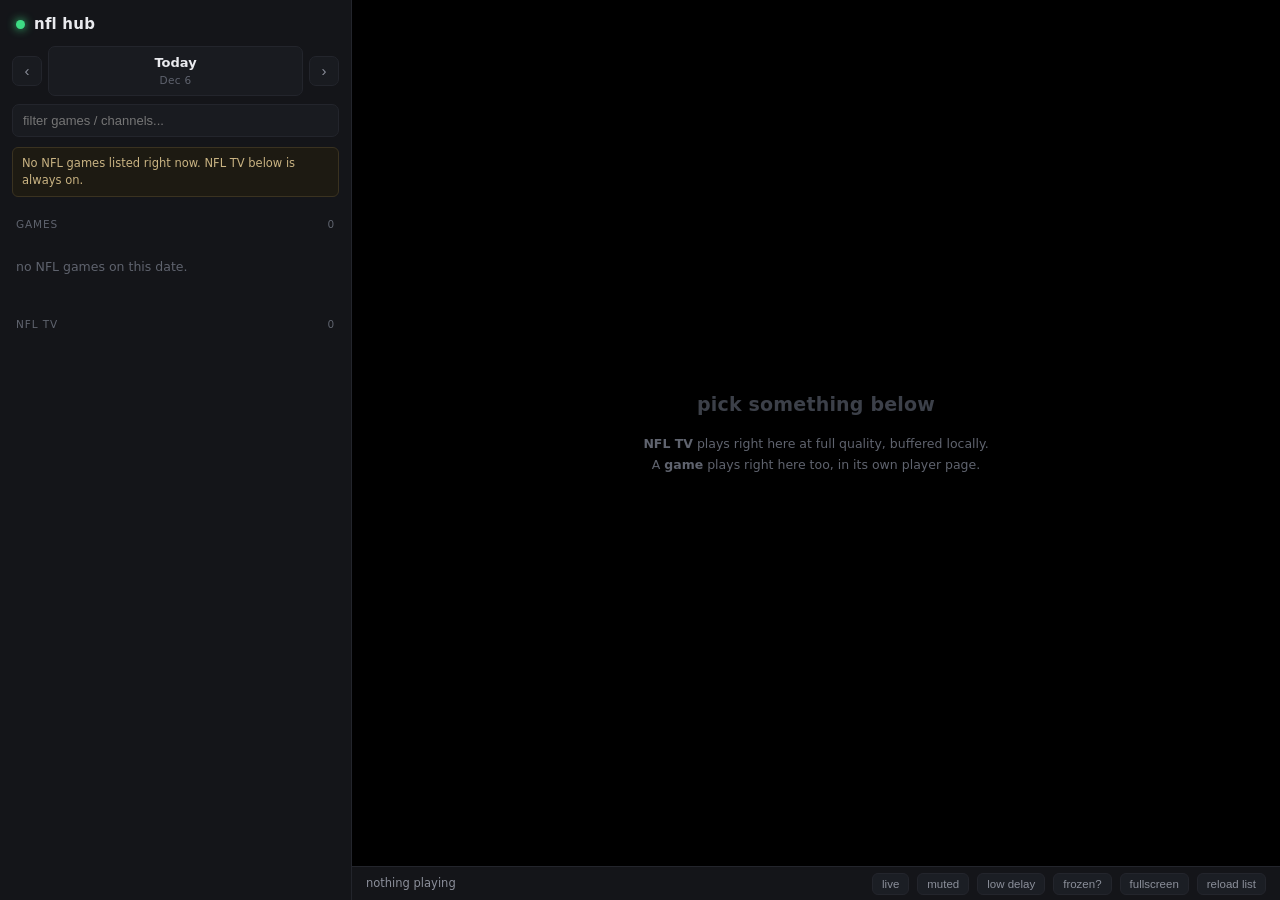
==== nfl/hub/index.html @ cb8cb584 "NFLDS 1.0: the NBA hub, ported to the NFL Engine unchanged: ESPN schedule, wrapper-chain harvest, bu" ====
<!DOCTYPE html>
<html lang="en">
<head>
<meta charset="utf-8">
<meta name="viewport" content="width=device-width,initial-scale=1,viewport-fit=cover">
<meta name="theme-color" content="#0b0c0f">
<title>nfl hub</title>
<link rel="icon" href="data:,">
<script src="/hls.min.js"></script>
<script src="/shaka.js" defer></script>
<style>
  :root{
    --bg:#0b0c0f; --panel:#141519; --panel2:#191b20; --line:#23252c;
    --txt:#e9eaee; --dim:#8b8f9a; --dim2:#5f636e;
    --accent:#3ddc84; --accent-dim:#1f7a4c; --live:#ff4d4d;
  }
  *{box-sizing:border-box}
  html,body{height:100%;margin:0}
  body{
    background:var(--bg);color:var(--txt);
    font:14px/1.45 -apple-system,"Segoe UI",Roboto,system-ui,sans-serif;
    display:flex;overflow:hidden;
  }
  #side{
    width:352px;min-width:352px;height:100%;background:var(--panel);
    border-right:1px solid var(--line);display:flex;flex-direction:column;
  }
  #brand{
    padding:14px 16px 10px;display:flex;align-items:center;gap:9px;
    font-weight:700;letter-spacing:.2px;font-size:15px;user-select:none;
    -webkit-user-select:none;-webkit-touch-callout:none;
  }
  #brand .dot{width:9px;height:9px;border-radius:50%;background:var(--accent);box-shadow:0 0 10px var(--accent)}
  #brand small{margin-left:auto;color:var(--dim2);font-weight:500;font-size:11px}
  #datebar{display:flex;align-items:center;gap:6px;padding:0 12px 8px}
  #datebar button{
    background:var(--panel2);border:1px solid var(--line);color:var(--dim);
    width:30px;height:30px;border-radius:7px;cursor:pointer;font-size:15px;line-height:1;
  }
  #datebar button:hover{color:var(--txt);border-color:#33363f}
  #dateLabel{
    flex:1;text-align:center;font-weight:600;font-size:13px;color:var(--txt);
    background:var(--panel2);border:1px solid var(--line);border-radius:7px;
    padding:7px 8px;cursor:pointer;user-select:none;
  }
  #dateLabel:hover{border-color:#33363f}
  #dateLabel .sub{display:block;font-weight:500;font-size:10.5px;color:var(--dim2);letter-spacing:.3px}
  #search{
    margin:0 12px 10px;padding:8px 10px;background:var(--panel2);
    border:1px solid var(--line);border-radius:7px;color:var(--txt);
    font-size:13px;outline:none;
  }
  #search:focus{border-color:var(--accent-dim)}
  #note{display:none;margin:0 12px 8px;padding:7px 9px;border-radius:6px;
        background:#1d1a12;border:1px solid #3a3220;color:#c9b382;font-size:11.5px;line-height:1.5}
  #note.show{display:block}
  #list{flex:1;overflow-y:auto;padding-bottom:24px;-webkit-overflow-scrolling:touch}
  #list::-webkit-scrollbar{width:8px}
  #list::-webkit-scrollbar-thumb{background:#2a2d35;border-radius:4px}
  .sect{
    display:flex;align-items:center;gap:6px;padding:12px 16px 6px;
    font-size:10.5px;letter-spacing:.9px;text-transform:uppercase;color:var(--dim2);
  }
  .sect .n{margin-left:auto;color:var(--dim2);font-size:10.5px}
  .row{
    display:flex;align-items:center;gap:10px;padding:9px 14px;cursor:pointer;
    border-left:2px solid transparent;
  }
  .row:hover{background:var(--panel2)}
  .row.on{background:#12181c;border-left-color:var(--accent)}
  .row .txt{min-width:0;flex:1}
  .row .nm{font-size:13px;white-space:nowrap;overflow:hidden;text-overflow:ellipsis}
  .row .mt{font-size:10.5px;color:var(--dim2);white-space:nowrap;overflow:hidden;text-overflow:ellipsis;margin-top:1px}
  .badge{
    font-size:10px;font-weight:700;letter-spacing:.4px;padding:2px 6px;
    border-radius:4px;background:#22252c;color:var(--dim);flex:none;
  }
  .badge.hd{background:#16281f;color:var(--accent)}
  .badge.live{background:#2a1414;color:#ff4d4d}
  .empty{padding:18px 16px;color:var(--dim2);font-size:12.5px;line-height:1.6}
  #main{flex:1;display:flex;flex-direction:column;min-width:0;background:#000}
  #stage{flex:1;position:relative;background:#000;display:flex;align-items:center;justify-content:center;min-height:0}
  video{width:100%;height:100%;object-fit:contain;object-position:center;background:#000;display:none}
  /* Fullscreen must letterbox, never distort: a 16:9 feed on a 16:10 monitor has
     to get black bars. The UA stylesheet for fullscreen video does not set
     object-fit, and Chrome's *native* video fullscreen path ignores it entirely,
     which is why the standard Fullscreen API is preferred on desktop. */
  video:fullscreen,video:-webkit-full-screen{
    object-fit:contain !important;object-position:center !important;background:#000;
  }
  #stage:fullscreen,#stage:-webkit-full-screen{
    background:#000;
    /* the mobile layout gives the stage an aspect-ratio and a 46vh cap; in
       fullscreen the element must be the screen, and the video letterboxes
       inside it -- otherwise the picture lands off-centre */
    width:100vw !important;height:100vh !important;
    max-height:none !important;aspect-ratio:auto !important;
    display:flex;align-items:center;justify-content:center;
  }
  :fullscreen::backdrop,:-webkit-full-screen::backdrop{background:#000}
  /* inside a fullscreened stage the picture is the only thing on screen */
  #stage:fullscreen video,#stage:-webkit-full-screen video{
    object-fit:contain !important;object-position:center !important;background:#000;
  }
  #stage:fullscreen #reloadStream,#stage:-webkit-full-screen #reloadStream{display:none !important}
  #fsexit{display:none}
  /* In fullscreen the picture is the only thing on screen. On a phone there is no
     pointer that "moves away", so a button drawn in the corner stays there forever --
     and the platform's own control bar keeps its progress row on screen too. Both
     fade out after a couple of quiet seconds and come back on a tap. */
  #fsexit,#bar,#stage #unmute{transition:opacity .25s ease}
  body.fsfade #fsexit,body.fsfade #bar,body.fsfade #stage #unmute{
    opacity:0 !important;pointer-events:none !important;
  }
  body.fsfade{cursor:none}
  #stage:fullscreen #fsexit,#stage:-webkit-full-screen #fsexit{
    display:block;position:absolute;top:12px;right:14px;z-index:40;
    background:rgba(18,20,24,.72);border:1px solid #2c3038;color:#c9cdd6;border-radius:8px;
    padding:8px 12px;font:12px -apple-system,"Segoe UI",sans-serif;cursor:pointer;
  }
  #stage:fullscreen #fsexit:hover{color:#fff;border-color:var(--accent)}
  /* keep the sound chip: audio starts muted by policy, so it must stay reachable */
  #stage:fullscreen #unmute,#stage:-webkit-full-screen #unmute{top:12px;left:14px;transform:none;bottom:auto}
  body.iframeMode #pf{display:block !important}
  body.iframeMode video{display:none}
  body.iframeMode #idle{display:none}
  body.playing video{display:block}
  #idle{
    position:absolute;inset:0;display:flex;flex-direction:column;align-items:center;
    justify-content:center;gap:14px;text-align:center;color:var(--dim2);padding:24px;
  }
  #idle h1{margin:0;font-size:19px;color:#3c4049;font-weight:600;letter-spacing:.2px}
  #idle p{margin:0;font-size:12.5px;max-width:420px;line-height:1.7}
  #spinner{
    position:absolute;inset:0;display:none;align-items:center;justify-content:center;
    flex-direction:column;gap:12px;background:rgba(0,0,0,.72);z-index:5;font-size:12.5px;color:var(--dim)
  }
  #spinner.show{display:flex}
  .ring{
    width:34px;height:34px;border-radius:50%;border:3px solid #23262d;
    border-top-color:var(--accent);animation:spin .8s linear infinite;
  }
  @keyframes spin{to{transform:rotate(360deg)}}
  #bar{
    height:34px;display:flex;align-items:center;gap:12px;padding:0 14px;
    background:var(--panel);border-top:1px solid var(--line);font-size:11.5px;color:var(--dim2);
    flex:none;
  }
  #bar .title{color:var(--dim);white-space:nowrap;overflow:hidden;text-overflow:ellipsis;max-width:44%}
  #bar .pill{background:#1b1e24;border-radius:5px;padding:2px 7px;color:var(--dim);white-space:nowrap}
  #bar .pill.good{color:var(--accent)}
  #bar .right{margin-left:auto;display:flex;gap:8px;align-items:center}
  #bar button{
    background:#1b1e24;border:1px solid var(--line);color:var(--dim);
    border-radius:6px;padding:4px 9px;font-size:11.5px;cursor:pointer;
  }
  #bar button:hover{color:var(--txt)}
  #toast{
    position:fixed;bottom:52px;left:50%;transform:translateX(-50%) translateY(12px);
    background:#1c2a22;border:1px solid #2c4a39;color:#bfe9d2;padding:9px 15px;
    border-radius:8px;font-size:12.5px;opacity:0;pointer-events:none;transition:.22s;z-index:20;
    max-width:86vw;text-align:center;
  }
  #toast.show{opacity:1;transform:translateX(-50%) translateY(0)}
  #unmute{display:none;position:absolute;bottom:14px;left:50%;transform:translateX(-50%);
     background:#16281f;border:1px solid #2c4a39;color:#3ddc84;padding:10px 18px;border-radius:9px;
     font:14px -apple-system,Segoe UI,sans-serif;cursor:pointer;z-index:30}
  #diag{
    position:fixed;inset:0;z-index:60;background:rgba(4,6,8,.94);display:none;
    padding:18px;overflow:auto;font:12px/1.55 ui-monospace,Menlo,Consolas,monospace;color:#c9cdd6;
  }
  #diag.show{display:block}
  #diag h2{font:600 14px -apple-system,Segoe UI,sans-serif;color:var(--accent);margin:0 0 12px}
  #diag table{border-collapse:collapse;width:100%;max-width:820px}
  #diag td{padding:4px 8px;border-bottom:1px solid #1b1f26;vertical-align:top;word-break:break-all}
  #diag td:first-child{color:#7d8794;width:34%;white-space:nowrap}
  #diag .close{position:sticky;top:0;margin:0 0 12px;background:#16281f;border:1px solid #2c4a39;
    color:var(--accent);border-radius:8px;padding:8px 14px;font-size:12px;cursor:pointer}

  /* ---------------- phone / narrow window ---------------- */
  @media (max-width: 900px){
    body{flex-direction:column}
    #main{order:1;flex:0 0 auto;width:100%}
    #stage{flex:none;width:100%;aspect-ratio:16/9;height:auto;max-height:46vh}
    #stage #idle p{display:none}
    #idle h1{font-size:14px}
    #idle{padding:10px}
    #side{
      order:2;width:100%;min-width:0;flex:1 1 auto;height:auto;min-height:0;
      border-right:0;border-top:1px solid var(--line);
    }
    #brand{padding:10px 14px 6px;font-size:14px}
    #datebar{padding:0 10px 6px}
    #datebar button{width:38px;height:38px;font-size:17px}
    #dateLabel{padding:9px 6px}
    #search{margin:0 10px 8px;padding:11px 12px;font-size:15px}
    #list{padding-bottom:32px}
    .row{padding:13px 14px}
    .row .nm{font-size:14.5px}
    .row .mt{font-size:11.5px}
    .badge{font-size:10.5px;padding:3px 7px}
    .sect{padding:12px 14px 4px}
    #bar{height:auto;min-height:44px;flex-wrap:wrap;padding:6px 10px;row-gap:5px;font-size:11px;overflow:visible}
    #bar .title{max-width:100%;flex:1 1 100%;font-size:12px}
    #bar button{padding:7px 10px;font-size:11.5px}
    #bar .right{margin-left:0;gap:6px;flex-wrap:wrap}
    #unmute{top:10px;bottom:auto;transform:translateX(-50%);left:50%;padding:8px 14px;font-size:13px}
    #toast{bottom:auto;top:calc(46vh + 8px);font-size:12.5px}
  }

  /* ---------------- Galaxy Z Fold inner screen ----------------
     Inner display 2184x1968 at ~2.34 dppx: 842 x 934 css px upright, 934 x 842
     turned. Upright it gets the phone layout, but with room for a full-width
     picture. Turned, it is wider than 900 and gets the two-pane layout -- whose
     one-line control bar did not fit in the 582 px beside the list: the page grew
     to 1204 px, the WebView zoomed out and live / fullscreen fell off the edge.
     The bar now wraps at every width, and touch screens get finger-sized rows. */
  #bar{flex-wrap:wrap;height:auto;min-height:34px;row-gap:4px;padding-top:4px;padding-bottom:4px}
  #bar .right{flex-wrap:wrap}
  @media (min-width: 701px) and (max-width: 900px){
    #stage{max-height:min(56vh, calc(100vw * 9 / 16))}
    #toast{top:calc(min(56vh, 100vw * 9 / 16) + 8px)}
  }
  @media (pointer: coarse) and (min-width: 901px){
    #side{width:320px;min-width:320px}
    #bar{min-height:44px;padding:6px 10px;row-gap:6px}
    #bar .title{max-width:100%;flex:1 1 100%;font-size:12.5px}
    #bar .right{margin-left:0;gap:6px}
    #bar button{padding:8px 12px;font-size:12.5px}
    #datebar button{width:38px;height:38px;font-size:17px}
    #search{padding:10px 12px;font-size:14px}
    .row{padding:12px 14px}
    .row .nm{font-size:14px}
  }
#list{-webkit-overflow-scrolling:touch;touch-action:pan-y;overscroll-behavior:contain}
body{transition:none!important}
</style>
</head>
<body>

<div id="side">
  <div id="brand"><span class="dot"></span>nfl hub<small id="count"></small></div>

  <div id="datebar">
    <button id="prev" title="previous day">&#8249;</button>
    <div id="dateLabel">Today<span class="sub">-</span></div>
    <button id="next" title="next day">&#8250;</button>
  </div>

  <input id="search" placeholder="filter games / channels..." autocomplete="off">
  <div id="note"></div>
  <div id="list"></div>
</div>

<div id="main">
  <div id="stage">
    <video id="v" playsinline webkit-playsinline controls></video>
    <div id="idle">
      <h1>pick something below</h1>
      <p><b>NFL TV</b> plays right here at full quality, buffered locally.<br>
         A <b>game</b> plays right here too, in its own player page.</p>
    </div>
    <iframe id="pf" sandbox="allow-scripts allow-same-origin allow-forms allow-presentation allow-orientation-lock allow-modals allow-downloads" allow="autoplay *; fullscreen *; encrypted-media *; picture-in-picture *" allowfullscreen referrerpolicy="no-referrer-when-downgrade" style="display:none;position:absolute;inset:0;width:100%;height:100%;border:0;background:#000"></iframe>
    <button id="reloadStream" style="display:none;position:absolute;top:10px;right:12px;z-index:6;background:rgba(20,22,26,.86);border:1px solid #2c3038;color:#c9cdd6;border-radius:7px;padding:6px 11px;font:12px -apple-system,Segoe UI,sans-serif;cursor:pointer;opacity:.5">&#8635; reload stream</button>
    <div id="spinner"><div class="ring"></div><span id="spintext">working...</span></div>
    <div id="unmute">tap for sound</div>
    <button id="fsexit" title="leave fullscreen (Esc)">&#10005; exit full</button>
  </div>
  <div id="bar">
    <span class="title" id="nowTitle">nothing playing</span>
    <span class="pill" id="pillQ" style="display:none">-</span>
    <span class="pill" id="pillBuf" style="display:none">-</span>
    <span class="pill" id="pillLat" style="display:none" title="seconds behind the live edge">-</span>
    <span class="pill" id="pillSrc" style="display:none" title="where this picture comes from">-</span>
    <div class="right">
      <button id="live" title="jump back to the live edge">live</button>
      <button id="snd" title="sound on / off">muted</button>
      <button id="low" title="smaller buffer, closer to live">low delay</button>
      <button id="freezeBtn" title="the picture just froze">frozen?</button>
      <button id="fs">fullscreen</button>
      <button id="reload">reload list</button>
    </div>
  </div>
</div>

<div id="toast"></div>
<div id="diag"><button class="close" id="diagClose">close</button><div id="diagBody"></div></div>

<script>
const $ = s => document.querySelector(s);
const v = $('#v');
const stage = document.getElementById('stage');
const IS_MOBILE = /Android|iPhone|iPad|iPod|Mobile/i.test(navigator.userAgent);
const IN_APP = /NFLHubApp/.test(navigator.userAgent);
// Game feeds are Widevine. EME needs a secure origin AND a webview build that
// exposes MediaKeys at all; Android WebView frequently ships without it, which
// is the black-rectangle case. Know the answer before we navigate.
const CAN_DRM = (typeof navigator.requestMediaKeySystemAccess === 'function') && window.isSecureContext;
let _drmAnswer = null;
// Ask the CDM directly instead of trusting "is EME a function". A browser with
// EME but no Widevine key system cannot show these feeds, and saying so up front
// is better than a black rectangle with no explanation.
async function drmState(timeout){
  if (_drmAnswer !== null) return _drmAnswer;
  if (!navigator.requestMediaKeySystemAccess) { _drmAnswer = false; return false; }
  const probe = (async () => {
    try {
      await navigator.requestMediaKeySystemAccess('com.widevine.alpha', [{
        initDataTypes: ['cenc'],
        videoCapabilities: [{ contentType: 'video/mp4; codecs="avc1.42E01E"' }]
      }]);
      return true;
    } catch(e){ return false; }
  })();
  try {
    const r = await Promise.race([probe, new Promise(res => setTimeout(() => res(null), timeout || 2500))]);
    if (r !== null) _drmAnswer = r;
    return r;
  } catch(e){ _drmAnswer = false; return false; }
}
const APP = { diag: null };
// The standalone phone app opens a game's own player page inside the app (its
// WebView grants Widevine). It cannot frame the player in this page: the player
// hosts answer "not available here" to any site that is not theirs.
const STANDALONE = IN_APP && !!(window.Hub && Hub.standalone && Hub.standalone());
let channels = [], games = [], dates = [], curDate = '', hls = null, relayBase = '', relayPort = 0;
let season = null;   // {start, end}: the schedule is known this far, so an empty day is real
let lowMode = false, lastChannel = null, srcDown = [], lastChecked = '';
const DATE_KEY = 'nflhub.date';

const dayNames = ['Sun','Mon','Tue','Wed','Thu','Fri','Sat'];
const monNames = ['Jan','Feb','Mar','Apr','May','Jun','Jul','Aug','Sep','Oct','Nov','Dec'];
const pad = n => String(n).padStart(2,'0');
const toISO = d => d.getFullYear() + '-' + pad(d.getMonth()+1) + '-' + pad(d.getDate());
const todayISO = () => toISO(new Date());

function labelFor(dateISO){
  const t = todayISO();
  const d = new Date(dateISO + 'T12:00:00');
  const head = dateISO === t ? 'Today' : dateISO === tmrISO() ? 'Tomorrow' : dayNames[d.getDay()];
  const yr = d.getFullYear() !== new Date().getFullYear() ? ' ' + d.getFullYear() : '';
  return { head, sub: monNames[d.getMonth()] + ' ' + d.getDate() + yr };
}
function tmrISO(){ const d = new Date(); d.setDate(d.getDate()+1); return toISO(d); }

function toast(msg, ms){
  const t = $('#toast'); t.textContent = msg; t.classList.add('show');
  clearTimeout(t._h); t._h = setTimeout(() => t.classList.remove('show'), ms || 2600);
}
function setSpin(on, text){
  $('#spintext').textContent = text || 'working...';
  $('#spinner').classList.toggle('show', !!on);
}
function renderDateLabel(){
  const L = labelFor(curDate);
  $('#dateLabel').innerHTML = L.head + '<span class="sub">' + L.sub + '</span>';
}

function row(el, opt){
  el.className = 'row';
  const txt = document.createElement('div'); txt.className = 'txt';
  const nm = document.createElement('div'); nm.className = 'nm'; nm.textContent = opt.name;
  const mt = document.createElement('div'); mt.className = 'mt'; mt.textContent = opt.meta || '';
  txt.appendChild(nm); txt.appendChild(mt); el.appendChild(txt);
  if (opt.badge){
    const b = document.createElement('span');
    b.className = 'badge ' + (opt.badgeClass || '');
    b.textContent = opt.badge;
    el.appendChild(b);
  }
  el.addEventListener('click', () => {
    document.querySelectorAll('.row.on').forEach(r => r.classList.remove('on'));
    el.classList.add('on');
    opt.onClick();
  });
  return el;
}

function render(){
  const q = $('#search').value.trim().toLowerCase();
  const list = $('#list'); list.innerHTML = '';

  const gs = games.filter(g => !q || g.name.toLowerCase().includes(q));
  const sh = document.createElement('div'); sh.className = 'sect';
  sh.innerHTML = 'games <span class="n">' + gs.length + '</span>';
  list.appendChild(sh);

  if (srcDown.length){
    const w = document.createElement('div'); w.className = 'note show';
    w.style.cssText = 'margin:0 12px 8px;padding:6px 9px;border-radius:6px;background:#1d1a12;border:1px solid #3a3220;color:#c9b382;font-size:11px';
    w.textContent = 'source down: ' + srcDown.join(', ') + ' — list may be incomplete';
    list.appendChild(w);
  }

  if (!gs.length){
    const e = document.createElement('div'); e.className = 'empty';
    const nd = dates.filter(d => d > curDate)[0];
    const span = season ? 'the schedule is known through ' + season.end + ', so this night really is empty' : '';
    e.innerHTML = q ? 'nothing matches that filter.'
      : 'no NFL games on this date.' + (span ? '<br><span style="color:#6b7280">' + span + '</span>' : '') +
        '<div id="nxt" style="margin-top:10px;color:#6b7280">looking for the next slate...</div>' +
        (nd ? '<div style="margin-top:8px"><a href="#" id="jump" style="color:#3ddc84">jump to ' + nd + '</a></div>' : '');
    list.appendChild(e);
    const j = e.querySelector('#jump');
    if (j) j.addEventListener('click', ev => { ev.preventDefault(); curDate = nd; loadGames(); });
    // an empty night is usually a holiday (Thanksgiving), so offer the next one
    if (!q) fetch('/api/next?date=' + encodeURIComponent(curDate) + '&_=' + Date.now())
      .then(r => r.json())
      .then(nx => {
        const el = e.querySelector('#nxt');
        if (!el) return;
        if (nx && nx.date){
          el.innerHTML = '<a href="#" id="jump2" style="color:#3ddc84">next games: ' + nx.date + ' (' + nx.games + ')</a>';
          const a = e.querySelector('#jump2');
          if (a) a.addEventListener('click', ev => { ev.preventDefault(); curDate = nx.date; loadGames(); });
        } else { el.textContent = ''; }
      })
      .catch(() => { const el = e.querySelector('#nxt'); if (el) el.textContent = ''; });
  } else if (gs.every(g => g.stream === false) && !q){
    // the fixture list comes from the league schedule (2 weeks out), the stream
    // sites only post a few days ahead -- say so instead of looking broken
    const w = document.createElement('div'); w.className = 'note show';
    w.style.cssText = 'margin:0 12px 8px;padding:6px 9px;border-radius:6px;background:#141a20;border:1px solid #22303c;color:#8fa5b8;font-size:11px';
    w.textContent = 'fixtures only - the stream sources list a couple of days ahead, so check back closer to kickoff';
    list.appendChild(w);
  }
  gs.forEach(g => {
    const live = g.state === 'in';
    const done = g.state === 'post';
    const handoff = IS_MOBILE && !STANDALONE;   // a phone browser tab: games go to the site
    let meta, badge, cls;
    if (done) { meta = (g.time ? g.time + ' - ' : '') + 'final'; badge = 'final'; cls = ''; }
    else if (live) { meta = 'live now' + (handoff ? ' \u00b7 opens in browser' : ''); badge = 'live'; cls = 'live'; }
    else if (g.stream === false) { meta = (g.time ? g.time + ' - ' : '') + 'no stream listed yet'; badge = 'none'; cls = ''; }
    else { meta = (g.time ? g.time + ' - ' : '') + 'stream posts near kickoff'; badge = 'watch'; cls = ''; }
    list.appendChild(row(document.createElement('div'), {
      name: g.name, meta: meta, badge: badge, badgeClass: cls,
      onClick: () => {
        if (done) { toast('That game is over.', 2800); return; }
        if (g.stream === false) { toast('No stream listed for this game yet.', 3000); return; }
        watchGame(g);
      }
    }));
  });

  const cs = channels.filter(c => !q || c.name.toLowerCase().includes(q));
  const sc = document.createElement('div'); sc.className = 'sect';
  sc.innerHTML = 'nfl tv <span class="n">' + cs.length + '</span>';
  list.appendChild(sc);
  cs.forEach(c => list.appendChild(row(document.createElement('div'), {
    name: c.name, meta: 'live channel', badge: '1080p', badgeClass: 'hd',
    onClick: () => playChannel(c)
  })));
}

async function loadGames(){
  renderDateLabel();
  try { localStorage.setItem(DATE_KEY, curDate); } catch(e){}
  try {
    const j = await fetch('/api/games?date=' + encodeURIComponent(curDate) + '&_=' + Date.now()).then(r => r.json());
    games = j.games || [];
    const src = j.sources || {};
    srcDown = Object.keys(src).filter(k => src[k] && src[k].ok === false);
    lastChecked = j.checked_at || '';
    $('#count').textContent = (games.length ? games.length + ' games' : '') + (lastChecked ? ' · ' + lastChecked : '');
  } catch(e){ games = []; }
  render();
}

async function playChannel(c, byMirror, keys, fromGame, useShaka){
  // what is on screen now: a mirror that refuses to start must not take the
  // title (or the failover position) from the stream that is still playing
  const prev = { ch: lastChannel, idx: mirrorIdx, title: $('#nowTitle').textContent };
  gameNow = fromGame ? (pol.game || gameNow) : null;
  lastChannel = c;
  const idx = channels.findIndex(x => x.url === c.url);
  if (!byMirror) { mirrorTried.clear(); mirrorReason = ''; }
  if (idx >= 0) mirrorIdx = idx;
  setSpin(true, lowMode ? 'low-delay mode: smaller buffer...' : 'picking the best feed and buffering locally...');
  $('#nowTitle').textContent = c.name + mirrorTag();
  $('#pillQ').style.display = 'none';
  $('#pillBuf').style.display = 'none';
  try {
    // r=<player page>: a harvested game feed carries the Referer its own
    // server expects; feeds.txt channels keep the list's third column
    const q = '/api/play?u=' + encodeURIComponent(c.url) +
              (c.referer ? '&r=' + encodeURIComponent(c.referer) : '') +
              (lowMode ? '&low=1' : '');
    const j = await fetch(q).then(r => r.json());
    if (!j.ok) throw new Error(j.error || 'relay failed');
    const st = j.stats || {}, variant = st.variant || {};
    relayPort = j.port || 0;
    if (variant.w){
      $('#pillQ').textContent = variant.w + 'x' + variant.h + ' @ ' + (variant.fps || '?') + 'fps';
      $('#pillQ').className = 'pill good';
      $('#pillQ').style.display = '';
    }
    const srcPill = $('#pillSrc');
    if (srcPill){ srcPill.textContent = 'relay - ' + (c.name || 'channel'); srcPill.className = 'pill good'; srcPill.style.display = ''; }
    // shaka reads the relay's playlist on our own origin: no CORS, keeps the
    // DVR ring, and its clearKeys config is the provider's own decrypt recipe.
    // A feed that keeps its sound in a separate rendition plays silent unless
    // the player is given the master that names both, so prefer that one.
    const shakaUrl = (j.audio && j.master) ? j.master : j.url;
    if (useShaka && typeof shaka !== 'undefined') attachShaka(shakaUrl, keys);
    else attach(j.url, keys);
    toast('relay up - buffering the live edge');
    pollStats();
  } catch(e){
    toast('could not start that channel: ' + e.message, 4200);
    setSpin(false);
    if (hls && prev.ch){
      if (byMirror) mirrorTried.add(c.url);
      lastChannel = prev.ch; mirrorIdx = prev.idx; $('#nowTitle').textContent = prev.title;
    }
    // a dead mirror is also a reason to move on, not just to sit there
    if (!byMirror) return mirrorFail('could not start: ' + e.message);
  }
}

// ---------------------------------------------------------- mirror failover
// Channels are mirrors of the same thing (main / Akamai / Amagi / backup). We
// own the player here, so a broken mirror is observable instead of guessed:
//   - no progress: currentTime frozen for 4 s while not paused / seeking
//   - waiting/stalled events piling up (3 in 60 s)
//   - an hls fatal error that the retry pass did not fix
//   - the relay refusing to start at all
// On any of those, hop to the next mirror that has not been tried yet, once per
// 15 s, and only while the channel list has an untried entry. A manual click
// resets the whole thing, so it never fights the user.
let mirrorIdx = -1, mirrorTried = new Set(), mirrorLastSwitch = 0;
let seekGraceUntil = 0, attachAt = 0;
let mirrorReason = '', mirrorStalls = [];
let mirrorLastT = -1, mirrorLastMove = Date.now();

function mirrorTag(){
  const n = mirrorTried.size;
  return n ? '  (mirror ' + (mirrorIdx + 1) + '/' + channels.length + ')' : '';
}

function mirrorFail(reason){
  // a dead game feed does not get laundered into the NFL TV channel list:
  // its failover hops the game's own player links; that's the whole point
  if (gameNow){
    const pool = (pol.cands || []).filter(c => c.ok && c.frame);
    if (!pool.length) { toast('game feed failed (' + reason + ')', 4000); return false; }
    const now2 = Date.now();
    if (now2 - mirrorLastSwitch < 15000) return false;
    mirrorLastSwitch = now2;
    for (const c of pool){
      if (mirrorTried.has(c.frame)) continue;
      mirrorTried.add(c.frame);
      mirrorReason = reason;
      toast('game link failed - trying the next main link', 3200);
      watchGame(gameNow, c.frame);
      return true;
    }
    toast('every game link failed (' + reason + ') - use the site chip if one more try will not help', 5000);
    return false;
  }
  if (!channels.length) return false;
  const now = Date.now();
  if (now - mirrorLastSwitch < 15000) return false;        // no ping-pong
  mirrorLastSwitch = now;
  if (lastChannel) mirrorTried.add(lastChannel.url);
  mirrorReason = reason;
  for (let step = 1; step <= channels.length; step++){
    const i = (mirrorIdx + step) % channels.length;
    if (mirrorTried.has(channels[i].url)) continue;
    toast(reason + ' - trying ' + channels[i].name, 3200);
    playChannel(channels[i], true);
    return true;
  }
  toast('every mirror failed (' + reason + ') - pick one manually', 5000);
  return false;
}

setInterval(() => {
  if (!hls || !v || v.paused || !lastChannel) return;
  // a seek is not a stall: buffering the target position takes seconds, and
  // treating that as failure used to rotate mirrors (and wipe the DVR) mid-seek
  if (v.seeking || Date.now() < seekGraceUntil) return;
  const now = Date.now();
  const t = v.currentTime;
  if (t !== mirrorLastT) { mirrorLastT = t; mirrorLastMove = now; return; }
  const frozen = now - mirrorLastMove;
  const limit = dvrHold ? 15000 : 4000;     // deliberately behind: allow a slow seek to land
  if (frozen > limit && v.readyState < 3){
    mirrorFail('picture stalled');
  }
}, 1000);

function noteStall(){
  // startup and the jump to the live edge raise 'waiting' by design -- only
  // buffering once the picture is running says anything about the mirror
  if (Date.now() - attachAt < 12000 || v.seeking || Date.now() < seekGraceUntil) return;
  mirrorStalls.push(Date.now());
  mirrorStalls = mirrorStalls.filter(t => Date.now() - t < 60000);
  if (mirrorStalls.length >= 3) { mirrorStalls = []; mirrorFail('repeated buffering'); }
}

// ---------------------------------------------------------------- sound
// The WebView is configured with mediaPlaybackRequiresUserGesture(false), so
// there is no autoplay policy to fight: the only reason the picture was silent
// is that our own play path muted the element and never unmuted it. Sound is
// therefore a plain state we own, and every entry point (chip, stage tap, the
// bar button, a game starting) goes through the same two functions.
function soundState(){
  const on = !v.muted && v.volume > 0;
  const b = $('#snd');
  if (b){
    b.textContent = on ? 'sound on' : 'muted';
    b.style.color = on ? 'var(--accent)' : '';
  }
  return on;
}
function soundOn(){
  try { v.muted = false; v.volume = 1; } catch(e){}
  const p = v.play();
  if (p && p.catch) p.catch(function(){});
  hideUnmute();
  soundState();
}
function soundOff(){
  try { v.muted = true; } catch(e){}
  soundState();
}
function showUnmute(){ const u = $('#unmute'); if (u) u.style.display = 'block'; }
function hideUnmute(){ const u = $('#unmute'); if (u) u.style.display = 'none'; }

function tryPlay(){
  // Android WebView eats the user gesture while we await the resolve call, so
  // an unmuted play() was rejected there. This build disables that policy in
  // MainActivity, so try sound first and only fall back to muted+chip.
  const p = v.play();
  if (!p || !p.catch){ v.muted = false; soundState(); return; }
  p.then(function(){ soundOn(); })
   .catch(function(){
     v.muted = true;
     const q = v.play();
     if (q && q.catch) q.catch(function(){});
     showUnmute();
     soundState();
   });
}

// ---------- latency tuning ----------
// The relay already buffers ~60 s and serves it from localhost, so the player's
// job is: start at the live edge, stay there, and ride out a slow segment by
// nudging the playback rate instead of stalling.
//   delayTarget = how many segment durations behind the edge we aim to sit
// 6 s segments, so 2 => ~12 s behind live, 1.25 => ~7.5 s (crisper, less slack)
const DELAY = { normal: 2, low: 1.25 };
let stallCount = 0;
v.addEventListener('waiting', () => { stallCount++; noteStall(); });

function hlsConfig(){
  const target = lowMode ? DELAY.low : DELAY.normal;
  return {
    lowLatencyMode: false,
    enableWorker: true,                 // demux off the main thread = no UI jank
    backBufferLength: 30,               // keep 30 s of history for instant seek-back
    maxBufferLength: lowMode ? 15 : 30, // how far ahead hls.js fills
    maxMaxBufferLength: 60,
    liveSyncDurationCount: target,      // where playback starts relative to the edge
    liveMaxLatencyDurationCount: target + 1.5,   // correct long before it drifts far
    maxLiveSyncPlaybackRate: 1.35,      // speed up to catch up instead of jumping
    manifestLoadingTimeOut: 20000,
    manifestLoadingMaxRetry: 10,        // the relay answers 503 until its first segment
    manifestLoadingRetryDelay: 700,
    levelLoadingMaxRetry: 6,
    fragLoadingMaxRetry: 8,
    fragLoadingRetryDelay: 500,
    abrEwmaDefaultEstimate: 25000000,   // localhost: assume plenty of bandwidth
    startLevel: -1
  };
}

let shakaPlayer = null;
let shakaReady = typeof shaka !== 'undefined';
// which thing is on screen: a game (failover hops player links) or a channel
// (failover hops the channel mirrors) -- the laundering that sent every dead
// game feed to NFL TV happened exactly here
let gameNow = null;

function attachShaka(url, keys){
  const _pf = $('#pf'); if (_pf) { _pf.style.display = 'none'; _pf.removeAttribute('src'); }
  if (pol.timer) { clearInterval(pol.timer); pol.timer = null; pol.game = null; }
  document.body.classList.remove('iframeMode');
  $('#reloadStream').style.display = 'none';
  $('#idle').style.display = 'none';
  document.body.classList.add('playing');
  relayBase = url.replace(/\/live\.m3u8.*$/, '');
  attachAt = Date.now();
  // drop the hls.js instance: the relay is one stream, the player one at a time
  if (hls){ hls.destroy(); hls = null; }
  if (shakaPlayer){ try { shakaPlayer.destroy(); } catch(e){} shakaPlayer = null; }
  v.removeAttribute('src');
  setSpin(true, 'starting the game feed (shaka + clearkey)...');
  const boot = () => {
    if (typeof shaka === 'undefined'){ toast('shaka player did not load - falling back to hls', 3000); setTimeout(() => attach(url, keys), 100); return; }
    shaka.polyfill.installAll();
    if (!shaka.Player.isBrowserSupported()){
      toast('shaka: browser unsupported - falling back', 2600);
      setTimeout(() => attach(url, keys), 200);
      return;
    }
    shakaPlayer = new shaka.Player(v);
    const cfg = {};
    if (keys && typeof keys === 'object' && Object.keys(keys).length){
      // exactly what the provider's own page does for these feeds: local
      // clearkey, no license server involved
      cfg.drm = { clearKeys: keys };
    }
    cfg.streaming = { lowLatencyMode: false, bufferingGoal: 40, rebufferingGoal: 2 };
    cfg.manifest = { retryParameters: { timeout: 20000, maxAttempts: 10, backoffFactor: 1.4 } };
    shakaPlayer.configure(cfg);
    shakaPlayer.load(url).then(() => {
      $('#idle').style.display = 'none';
      document.body.classList.add('playing');
      setSpin(false);
      // the game feed must come up with sound, not muted: the old path muted
      // the element and hid the only button that could undo it
      v.muted = false;
      try { v.volume = 1; } catch(e){}
      const p = v.play();
      if (p && p.catch) p.catch(function(){ showUnmute(); });
      soundState();
    }).catch(err => {
      const why = (err && (err.message || err.code)) || 'unknown';
      console.log('shaka load failed: ' + why);
      toast('game feed error: ' + why, 4200);
      setSpin(false);
      // a dead game feed must never launder into the channels list AND must
      // never dump the user into the ad-filled site: hop the game's other
      // links, then say so and stay put
      if (pol.cands && pol.cands.length){
        const next = pol.cands.find(c => c.ok && c.frame && (!pol.candsTried || !pol.candsTried.has(c.frame)));
        if (next){
          toast('that game link is dead - trying the next main link', 3200);
          watchGame(pol.game || lastGame, next.frame);
          return;
        }
      }
      polReset(pol.game || lastGame, 0);
      const g2 = lastGame || pol.game;
      if (g2) showResolveFailed(g2);
    });
  };
  // shaka-player is deferred; wait for it before the first use
  const wait = () => {
    if (typeof shaka !== 'undefined') boot(); else setTimeout(wait, 200);
  };
  wait();
}
function attach(url, keys){
  const _pf = $('#pf'); if (_pf) { _pf.style.display = 'none'; _pf.removeAttribute('src'); }
  if (pol.timer) { clearInterval(pol.timer); pol.timer = null; pol.game = null; }
  document.body.classList.remove('iframeMode');
  $('#reloadStream').style.display = 'none';
  $('#idle').style.display = 'none';
  document.body.classList.add('playing');
  relayBase = url.replace(/\/live\.m3u8.*$/, '');
  attachAt = Date.now();
  if (hls){ hls.destroy(); hls = null; }
  if (shakaPlayer){ try { shakaPlayer.destroy(); } catch(e){} shakaPlayer = null; }
  v.removeAttribute('src');
  setSpin(true, 'starting the stream...');
  if (window.Hls && Hls.isSupported()){
    const cfg = hlsConfig();
    if (keys && typeof keys === 'object' && Object.keys(keys).length){
      // hls.js path kept for non-game feeds that happen to carry keys
      cfg.emeEnabled = true;
      cfg.drmSystems = { 'org.w3.clearkey': { licenseUrl: '/api/clearkey' } };
    }
    hls = new Hls(cfg);
    hls.loadSource(url);
    hls.attachMedia(v);
    hls.on(Hls.Events.MANIFEST_PARSED, () => {
      const lv = hls.levels[hls.levels.length - 1];
      if (lv && lv.width){
        $('#pillQ').textContent = lv.width + 'x' + lv.height + ' @ ' + (Math.round(lv.frameRate) || '?') + 'fps';
        $('#pillQ').className = 'pill good';
        $('#pillQ').style.display = '';
      }
      try {
        const edge = hls.liveSyncPosition;
        if (typeof edge === 'number' && isFinite(edge) && Math.abs(v.currentTime - edge) > 1.5){
          v.currentTime = edge;
        }
      } catch(e){}
      tryPlay();
      setSpin(false);
    });
    hls.on(Hls.Events.ERROR, (_, d) => {
      if (!d.fatal) return;
      setSpin(false);
      toast('playback error: ' + d.details, 4000);
      if (!attach._retried){ attach._retried = true; setTimeout(() => attach(url, keys), 1500); return; }
      mirrorFail('feed error: ' + d.details);
    });
    attach._retried = false;
  } else if (v.canPlayType('application/vnd.apple.mpegurl')){
    v.src = url; tryPlay();
  } else {
    toast('this device cannot play HLS in a page', 4000);
  }
}

async function pollStats(){  for (let i = 0; i < 80; i++){
    await new Promise(r => setTimeout(r, 1500));
    if (!relayBase) return;
    let s = null;
    try { s = await fetch(relayBase + '/stats?_=' + Date.now()).then(r => r.json()); } catch(e){}
    if (!s && relayPort){
      try { s = await fetch('/api/relaystats?p=' + relayPort + '&_=' + Date.now()).then(r => r.json()); } catch(e){}
    }
    if (s && typeof s.buffered_seconds === 'number'){
      const b = $('#pillBuf');
      b.textContent = Math.round(s.buffered_seconds) + 's buffered' + (s.dvr_seconds_stored ? ' \u00b7 ' + Math.round(s.dvr_seconds_stored/60*10)/10 + ' min stored' : '') + ' \u00b7 pull ' + Math.round(s.upstream_Mbps) + ' Mbps';
      b.style.display = '';
    }
    // a single-rendition feed carries no RESOLUTION attribute, so the relay has
    // no variant to report -- ask the decoder instead of leaving "-" up there
    const q = $('#pillQ');
    if (v.videoWidth && (q.style.display === 'none' || !q.textContent || q.textContent === '-')){
      q.textContent = v.videoWidth + 'x' + v.videoHeight;
      q.className = 'pill good';
      q.style.display = '';
    }
  }
}

// distance from the live edge, straight from hls.js: this is the number to watch
// if "it feels delayed" -- 7-15 s is the honest floor on 6 s segments
setInterval(() => {
  const p = $('#pillLat');
  if (!p) return;
  if (hls && typeof hls.latency === 'number' && isFinite(hls.latency) && hls.latency > 0){
    p.textContent = hls.latency.toFixed(1) + 's behind live';
    p.className = 'pill' + (hls.latency < 16 ? ' good' : '');
    p.style.display = '';
  } else if (!hls){
    p.style.display = 'none';
  }
}, 1000);

// Hard ceiling: for live sport a jump is better than watching the past. If the
// edge ran away (upstream hiccup, tab in background), snap back to the target.
// Pausing is the exception: that is the viewer asking to sit behind, so the ring
// is grown instead (see dvrWindow) and the ceiling only fires past the ring.
setInterval(() => {
  if (!hls || !lastChannel) return;
  const target = lowMode ? DELAY.low : DELAY.normal;
  const lat = hls.latency;
  if (typeof lat !== 'number' || !isFinite(lat)) return;
  const ceiling = dvrHold ? Math.max(target * 6 + 4, dvrSeconds - 12) : target * 6 + 4;
  if (lat > ceiling && typeof hls.liveSyncPosition === 'number'){
    try { v.currentTime = hls.liveSyncPosition; } catch(e){}
  }
}, 5000);

// ---------------------------------------------------------------- pause = DVR
// "Pause, keep downloading, come back behind live" only works if the paused
// position still exists when playback resumes. The relay keeps a RAM ring plus a
// disk tier (deleted when it stops), so rewinding and long pauses are served
// from what was already downloaded instead of racing the source. While the
// viewer is deliberately behind, the snap-to-live ceiling is relaxed; "live"
// gives the delay back.
let dvrHold = false, dvrSeconds = 0, dvrMB = 0;

function dvrWindow(n){
  if (!relayBase) return;
  fetch(relayBase + '/window?n=' + n + '&_=' + Date.now())
    .then(r => r.json())
    .then(j => { dvrSeconds = j.buffered_seconds || dvrSeconds; })
    .catch(() => {});
}

function seekRel(delta){
  if (!hls){ toast('nothing playing yet', 1800); return; }
  // The relay keeps RAM + disk, so hls can fetch behind the playhead from the
  // playlist; the only real limit is how much is stored, not what is buffered.
  const edge = (typeof hls.liveSyncPosition === 'number') ? hls.liveSyncPosition : v.currentTime;
  const stored = dvrSeconds || (lowMode ? 35 : 70);
  const oldest = Math.max(0, edge - stored + 4);
  const end = v.buffered.length ? v.buffered.end(v.buffered.length - 1) : edge;
  let t = v.currentTime + delta;
  if (t < oldest){
    t = oldest;
    toast('only ' + Math.round(stored / 60) + ' min is stored - going to the oldest kept second', 3200);
  }
  if (delta > 0 && t > end - 1.0) t = end - 1.0;
  seekGraceUntil = Date.now() + 20000;
  dvrHold = true;
  dvrWindow(20);
  v.currentTime = t;
  toast((delta < 0 ? 'rewound ' + Math.abs(delta) : 'forward ' + delta) + 's', 1600);
}

function seekLive(){
  if (!hls || typeof hls.liveSyncPosition !== 'number') return;
  dvrHold = false;
  dvrWindow(lowMode ? 5 : 10);
  try { v.currentTime = hls.liveSyncPosition; v.play(); } catch(e){}
  toast('back to live', 1800);
}

v.addEventListener('pause', () => {
  dvrHold = true;
  dvrWindow(20);                       // keep the ring while the picture is still
});

v.addEventListener('play', () => {
  if (!dvrHold) dvrWindow(lowMode ? 5 : 10);
});

setInterval(() => {
  // caught up on its own? stop holding extra history
  if (dvrHold && hls && typeof hls.latency === 'number' && hls.latency < (lowMode ? DELAY.low : DELAY.normal) * 2){
    dvrHold = false;
    dvrWindow(lowMode ? 5 : 10);
  }
}, 5000);

// click the "N s behind live" pill to give up the delay and go to the edge
document.addEventListener('click', ev => {
  const p = ev.target;
  if (p && p.id === 'pillLat' && hls && typeof hls.liveSyncPosition === 'number'){
    try { v.currentTime = hls.liveSyncPosition; v.play(); } catch(e){}
    toast('jumped to live', 2000);
  }
});

// ---------- stream resilience policy (games, desktop frame) ----------
const pol = { start: 0, freezes: 0, curH: 0, cands: [], asked: false, game: null, timer: null };

function polReset(game, curH){
  pol.start = Date.now(); pol.freezes = 0; pol.curH = curH || 0;
  pol.asked = false; pol.game = game; pol.cands = [];
  if (pol.timer) clearInterval(pol.timer);
  pol.timer = setInterval(polTick, 10000);
  if (game) fetch('/api/candidates?u=' + encodeURIComponent(game.url))
      .then(r => r.json()).then(j => { pol.cands = j.candidates || []; }).catch(()=>{});
}

function bestBetter(){
  return pol.cands.filter(c => c.ok && c.frame && c.h > pol.curH)
                 .sort((a,b) => b.h - a.h)[0] || null;
}

async function polTick(){
  if (!pol.game) return;
  let h = {};
  try { h = await fetch('/api/health?u=' + encodeURIComponent(pol.game.url)).then(r => r.json()); } catch(e){ return; }
  if (!h.ok || !h.lagging) return;              // not lagging -> leave it alone
  const age = Date.now() - pol.start;
  if (age < 120000) return;
  const better = bestBetter();
  if (better && !pol.asked) {
    pol.asked = true;
    const ok = window.confirm('This feed is lagging.\nA better one is available (' + better.h + 'p vs ' + (pol.curH||'?') + 'p).\n\nSwitch to it?');
    if (ok) polSwitch(better);
  } else if (!better && pol.freezes >= 3) {
    const any = pol.cands.find(c => c.ok && c.frame);
    if (any) polSwitch(any);
  }
}

function polSwitch(c){
  const pf = $('#pf');
  pf.src = '/play?u=' + encodeURIComponent(c.frame) + '&_=' + Date.now();
  $('#nowTitle').textContent = (pol.game ? pol.game.name : '') + '  (switched)';
  toast('switched feed', 2500);
  polReset(pol.game, c.h);
}

async function reportFreeze(){
  if (!pol.game) { toast('nothing to report yet', 1800); return; }
  pol.freezes++;
  try { await fetch('/api/freeze?u=' + encodeURIComponent(pol.game.url)); } catch(e){}
  toast('freeze ' + pol.freezes + ' of 3 logged', 2000);
  if (pol.freezes >= 3){
    const better = bestBetter();
    if (better && !pol.asked){
      pol.asked = true;
      if (window.confirm('3 freezes on this feed.\nBetter feed available (' + better.h + 'p). Switch?')) polSwitch(better);
    } else if (!better){
      const any = pol.cands.find(c => c.ok && c.frame);
      if (any) polSwitch(any);
    }
  }
}

let lastGame = null;

// ---------------------------------------------------------------- harvest
// The page-side stream resolver. The providers hide the manifest behind a
// chain of wrapper pages; the last wrapper in every family so far names it in
// plain script: a `globalurl = '<m3u8>'` constant (Game Pass clones), a
// DIRECT_STREAM_URL constant (the crackstreams-style own-CDN restream), a
// stream URL anywhere in the text, or a JSON rotator whose first entry is the
// real target. Some providers ship the clear-key pair next to it
// (masterinf = {"<kid hex>": "<key hex>"}), which lets org.w3.clearkey
// decrypt an encrypted feed without a license server.
const RX_GLOBALURL = /globalurl\s*=\s*['"]([^'"\r\n]+)['"]/i;
const RX_DIRECT    = /DIRECT_STREAM_URL\s*=\s*['"]([^'"\r\n]+)['"]/i;
const RX_M3U8      = /(https?:\/\/[^"'\s<>\\]+?\.(?:m3u8|mpd)[^"'\s<>\\]*)/i;
const RX_IFRAME    = /<iframe[^>]*?\bsrc\s*=\s*['"]([^'"]+)['"]/i;
const RX_JS_SRC    = /\.src\s*=\s*['"](https?:\/\/[^'"\r\n]+)['"]/;
const RX_MASTERINF = /masterinf\s*=\s*\{([^}]{10,600})\}/i;
const RX_KEYKV     = /"?([0-9a-fA-F]{16,64})"?\s*:\s*"?([0-9a-fA-F]{16,64})"?/g;
const RX_ADISH     = /doubleclick|googlesyndication|adservice|popads|adcash|propellerads|histats\.com|onclick|hilltopads|exoclick/i;

function adish(u){ return RX_ADISH.test(u || ''); }
function joinUrl(base, ref){
  try { return new URL(ref, base).toString(); } catch(e){ return ref; }
}
function hostOf2(u){ try { return new URL(u).hostname; } catch(e){ return ''; } }

// one GET, wrapped: the app's plain fetch first (its HttpURLConnection has the
// schedule-site cookies state), and its invisible engine when a host 403s the
// plain path. Outside the app this is a plain fetch and the walker still
// works for every provider that does not fingerprint TLS.
async function hubFetch(u, referer){
  if (STANDALONE && window.Hub && Hub.fetchText) return Hub.fetchText(u, referer || '');
  const hd = { 'Accept-Language': 'en-US,en;q=0.9' };
  if (referer) hd['Referer'] = referer;
  const r = await fetch(u, { headers: hd });
  if (!r.ok) throw new Error('HTTP ' + r.status);
  return r.text();
}

function keysFrom(text){
  const m = RX_MASTERINF.exec(text);
  if (!m) return null;
  const out = {};
  RX_KEYKV.lastIndex = 0;
  let km;
  while ((km = RX_KEYKV.exec(m[1]))) out[km[1].toLowerCase()] = km[2].toLowerCase();
  return Object.keys(out).length ? out : null;
}

/** next wrapper URL a page hands the picture to, or a manifest it names */
function directIn(text){
  let m = RX_GLOBALURL.exec(text);
  if (m) return m[1];
  m = RX_DIRECT.exec(text);
  if (m) return m[1];
  m = RX_M3U8.exec(text);
  if (m) return m[1];
  return null;
}

// Frames that are part of the page furniture, not the picture. Chasing one of
// these is how the resolver ended up reading a chat widget instead of the
// player (and then reporting "no stream" while the video was right there).
const RX_CHATFRAME = /chat|discord|tawk|intercom|facebook\.com\/plugins|youtube\.com\/embed\/live_chat|disqus|comment|zendesk|crisp|livechat/i;
function frameScore(host, src){
  let s = 0;
  if (RX_CHATFRAME.test(host) || RX_CHATFRAME.test(src)) return -100;
  if (/\/main\//.test(src)) s += 6;
  if (/\/top\//.test(src)) s += 5;
  if (/\/iframe\//.test(src)) s += 5;
  if (/\/embed/.test(src)) s += 4;
  if (/\/player/.test(src)) s += 4;
  if (/\/live/.test(src)) s += 2;
  if (/stream|topstream|trend|embed/.test(host)) s += 3;
  return s;
}

function nextHopIn(text){
  // 1) the page's own named player frame, if it has one
  const named = /<iframe[^>]*\bid\s*=\s*["'](?:stream|player|videoFrame|embed)[^"']*["'][^>]*\bsrc\s*=\s*["']([^"']+)["']/i.exec(text);
  if (named && !adish(named[1]) && !RX_CHATFRAME.test(named[1])) return named[1];

  // 2) every iframe on the page, ranked: the player beats chat/banner frames
  let best = null, bestScore = -1;
  const RX_ANY_IFRAME = /<iframe[^>]*?\bsrc\s*=\s*["']([^"']+)["']/gi;
  let m;
  while ((m = RX_ANY_IFRAME.exec(text))){
    const src = m[1].replace(/&amp;/g, '&');
    if (adish(src)) continue;
    const sc = frameScore(hostOf2(src), src);
    if (sc > bestScore){ bestScore = sc; best = src; }
  }
  if (best && bestScore >= 0) return best;

  // 3) an iframe built in JavaScript (".src = url" with "iframe" nearby)
  const RX_JSRC = /\.src\s*=\s*["'](https?:\/\/[^"'\r\n]+)["']/g;
  while ((m = RX_JSRC.exec(text))){
    const src = m[1];
    if (adish(src) || RX_CHATFRAME.test(src)) continue;
    const at = m.index;
    const ctx = text.slice(Math.max(0, at - 260), at + 260).toLowerCase();
    if (ctx.includes('iframe')) return src;
  }
  return null;
}

async function harvestChain(g, linksOverride){
  let links = [];
  if (linksOverride && linksOverride.length){ links = linksOverride.slice(0, 4); }
  else {
    try {
      const j = await fetch('/api/resolve?u=' + encodeURIComponent(g.url)).then(r => r.json());
      if (j && j.links && j.links.length) links = j.links.slice(0, 4);
    } catch(e){}
  }
  if (!links.length) links = [g.url];
  const report = { tried: [] };
  for (const main of links){
    let u = main, referer = g.url, keys = null;
    const docs = [];
    for (let hop = 0; hop < 6; hop++){
      if (!u || docs.includes(u)) break;
      let text = '';
      try { text = await hubFetch(u, referer); }
      catch(e){ report.tried.push('hop ' + hop + ' (' + hostOf2(u) + ') failed: ' + e.message); break; }
      docs.push(u);
      const k = keysFrom(text);
      if (k) keys = k;
      const found = directIn(text);
      if (found){
        let streamUrl = joinUrl(u, found);
        // the provider's own player appends &sessionId=<guid> to this manifest
        // family; without it the Akamai edge answers 400
        if (!/sessionId=/i.test(streamUrl)){
          streamUrl += '&sessionId=' + ([8,4,4,4,12]
              .map(n => Array.from({length: n}, () =>
                '0123456789abcdef'[Math.floor(Math.random()*16)]).join('')).join('-'));
        }
        // the hub needs the clear-key pair itself: the license endpoint reads
        // it back out when hls.js runs the EME decrypt
        if (keys){
          try {
            await fetch('/api/keys', { method: 'POST',
              headers: { 'Content-Type': 'application/json' },
              body: JSON.stringify(Object.keys(keys).map(kid => ({ kid: kid, key: keys[kid] }))) });
          } catch(e){}
        }
        return {
          ok: true, m3u8: streamUrl,
          via: hostOf2(found), referer: u, keys: keys, hops: docs
        };
      }
      const nxt = nextHopIn(text);
      if (!nxt){
        report.tried.push('hop ' + hop + ' (' + hostOf2(u) + ') names no iframe and no stream');
        break;
      }
      referer = u;
      u = joinUrl(u, nxt);
      if (adish(u)) break;
    }
  }
  console.log('harvest failed:', report.tried);
  return { ok: false, ...report };
}
function sniffStream(u, referer){
  return new Promise(function(resolve){
    if (!(STANDALONE && window.Hub && Hub.sniffStreamAsync)){ resolve(null); return; }
    const id = 'sniff' + Date.now().toString(36) + Math.floor(Math.random() * 1e6).toString(36);
    let done = false;
    const finish = function(j){
      if (done) return;
      done = true;
      try { delete window.__nbaSniff; } catch(e){ window.__nbaSniff = null; }
      if (!j || !j.m3u8){ resolve(null); return; }
      const keys = j.html ? keysFrom(j.html) : null;
      if (keys){
        fetch('/api/keys', { method: 'POST',
          headers: { 'Content-Type': 'application/json' },
          body: JSON.stringify(Object.keys(keys).map(kid => ({ kid: kid, key: keys[kid] }))) }).catch(function(){});
      }
      resolve({ ok: true, m3u8: j.m3u8, referer: j.referer || referer || '',
                keys: keys, via: hostOf2(j.m3u8), sniffed: true });
    };
    // the app answers here, not as a return value: a blocking bridge call would
    // freeze the renderer the invisible page needs to ask for its playlist
    window.__nbaSniff = function(who, raw){
      if (who !== id) return;
      let j = null;
      try { j = raw ? JSON.parse(raw) : null; } catch(e){}
      finish(j);
    };
    try { Hub.sniffStreamAsync(u, referer || '', id); }
    catch(e){ finish(null); return; }
    setTimeout(function(){ finish(null); }, 20000);
  });
}


// One place that opens the player frame, and one guard on it. A framed copy of a
// player page is still a page somebody else wrote: it can navigate itself to an
// ad wall or a "update your browser" screen. The proxy is our own origin, so the
// frame's URL is readable -- if it is no longer a proxy URL, put the player back.
let pfGoodSrc = '';
function pfOpen(u){
  pfGoodSrc = u;
  pfRestores = 0;
  const pf = $('#pf');
  if (pf) pf.src = u;
}
let pfRestores = 0;
(function(){
  const pf = $('#pf');
  if (!pf) return;
  pf.addEventListener('load', function(){
    let href = '';
    try { href = this.contentWindow.location.href; } catch(e){ return; }
    if (!href || href === 'about:blank' || href.indexOf('about:') === 0) return;
    if (href.indexOf('/play?u=') >= 0 || href.indexOf('/watch?u=') >= 0) return;
    if (!pfGoodSrc || pfRestores >= 3) return;
    pfRestores++;
    this.src = pfGoodSrc;
    toast('that page tried to leave the player - put it back', 2400);
  });
})();

// The site's player may hand its media window to window.open(). A sandboxed frame
// cannot create one, so the patch inside every proxied page posts the URL here and
// the picture goes in the same frame.
//
// The gate matters more than the feature: an ad calls window.open() far more often
// than a player does, and "load whatever asked" is how the whole window ended up on
// an ad landing page. A popup is only honoured when it names a player: same site as
// the page being proxied, a host this session has already proxied, or a URL whose
// path says /main/, /embed, /player, /secure/ or a manifest.
const AD_HOST_RX = /(doubleclick|googlesyndication|adservice|google-analytics|adsterra|popads|popcash|propellerads|onclicksuper|onclickalgo|clickadu|hilltopads|exoclick|tsyndicate|juicyads|trafficjunky|revcontent|taboola|outbrain|mgid|zedo|profitablerate|adnium|galaksion|adspyglass|ad-maven|adcash|dtscdn|dtscout|mrktmtrcs|trend48|zedo)/i;
const pfKnownHosts = new Set();
function hostOf(u){ try { return new URL(u).hostname.toLowerCase(); } catch(e){ return ''; } }
function regDomain(h){ const p = (h||'').split('.'); return p.length >= 2 ? p.slice(-2).join('.') : (h||''); }
function playerish(u){ return /\/main\/|\/embed|\/player|\/live|\/watch|\/secure\/|\.m3u8|\.mpd/i.test(u || ''); }
function pfUpstream(){
  try {
    const src = ($('#pf') || {}).getAttribute ? ($('#pf').getAttribute('src') || '') : '';
    const m = /[?&]u=([^&]+)/.exec(src);
    return m ? decodeURIComponent(m[1]) : '';
  } catch(e){ return ''; }
}
function popupAllowed(u){
  if (!u || !/^https?:\/\//i.test(u)) return false;
  if (AD_HOST_RX.test(u)) return false;
  const host = hostOf(u);
  if (!host) return false;
  const cur = hostOf(pfUpstream() || (lastGame && lastGame.url) || '');
  if (cur && (host === cur || regDomain(host) === regDomain(cur))) return true;
  if (pfKnownHosts.has(host)) return true;
  if (playerish(u)) return true;
  return false;
}
window.addEventListener('message', function(ev){
  const d = ev.data;
  if (!d || typeof d !== 'object') return;
  if (d.nfl_wake){ fsUiWake(); return; }        // a touch landed inside the player frame
  if (!d.nfl_popup) return;
  const u = String(d.nfl_popup);
  if (!popupAllowed(u)){
    toast('an ad asked for a window - dropped', 2200);
    return;
  }
  pfKnownHosts.add(hostOf(u));
  if (hls){ try { hls.destroy(); } catch(e){} hls = null; }
  document.body.classList.add('iframeMode');
  $('#pf').style.display = 'block';
  pfOpen('/play?u=' + encodeURIComponent(u) +
         '&r=' + encodeURIComponent(d.nfl_ref || '') + '&_=' + Date.now());
  toast('the player asked for a window - showing it here', 2600);
});

// The resolver struck out: no playlist came back from the wrapper chain or from
// the rendered player page. Staying in the app and saying so beats handing the
// user to a site whose whole business is overlays and popups.
function showResolveFailed(g){
  document.body.classList.remove('playing');
  if (hls){ try { hls.destroy(); } catch(e){} hls = null; }
  const idle = $('#idle');
  if (!idle) return;
  idle.style.display = 'flex';
  idle.innerHTML = '';
  const h1 = document.createElement('h1');
  const pre = g && g.state && g.state !== 'in';
  h1.textContent = pre ? 'no player on the page yet' : 'could not get the direct feed';
  const p = document.createElement('p');
  p.innerHTML = pre
    ? 'this game has not tipped off (' + (g.time || 'later today') + '), and the wrapper pages only '
      + 'put a player in place at game time.<br><b>retry</b> runs the resolver again at kickoff.'
    : 'the wrapper pages handed over no playlist on this network.<br>'
      + '<b>retry</b> runs the resolver again. <b>player page</b> opens the site&rsquo;s own '
      + 'player inside the app (ads blocked, &#8962; or Back comes back here).';
  const row = document.createElement('div');
  row.style.cssText = 'display:flex;gap:10px;margin-top:4px';
  const b1 = document.createElement('button');
  b1.type = 'button';
  b1.textContent = 'retry';
  b1.style.cssText = 'background:#16281f;border:1px solid #2c4a39;color:#3ddc84;'
    + 'padding:10px 18px;border-radius:9px;font:14px -apple-system,Segoe UI,sans-serif;cursor:pointer';
  b1.onclick = function(){ idle.innerHTML = ''; watchGame(g); };
  const b2 = document.createElement('button');
  b2.type = 'button';
  b2.textContent = 'player page';
  b2.style.cssText = 'background:#1b1e24;border:1px solid #2a2d35;color:#c9cdd6;'
    + 'padding:10px 18px;border-radius:9px;font:14px -apple-system,Segoe UI,sans-serif;cursor:pointer';
  b2.onclick = function(){
    if (window.Hub && Hub.openInternal) Hub.openInternal(g.url);
    else location.href = g.url;
  };
  row.appendChild(b1);
  row.appendChild(b2);
  idle.appendChild(h1);
  idle.appendChild(p);
  idle.appendChild(row);
}

async function watchGame(g, useFrame){
  lastGame = g;
  setSpin(true, 'finding the feed that actually plays...');
  $('#nowTitle').textContent = g.name;
  $('#pillQ').style.display = 'none';
  $('#pillBuf').style.display = 'none';

  // Same walk as the phone, now on the PC too: try the plain-GET chain first -- no
  // page JS, so no ad layer loads -- and play the manifest it names in our own
  // <video> through the relay. A feed that is Widevine-packaged but ships its clear
  // key in the open plays as well; only a real Widevine feed (no published key)
  // falls through to the site's player page.
  if (!STANDALONE && !IS_MOBILE){
    try {
      const hr = await fetch('/api/harvest?u=' + encodeURIComponent(g.url));
      if (hr.ok){
        const h = await hr.json();
        const keys = (h && h.keys && Object.keys(h.keys).length) ? h.keys : null;
        if (h && h.ok && h.m3u8 && (!h.drm || keys)){
          if (hls){ try { hls.destroy(); } catch(e){} hls = null; }
          lastChannel = null;
          document.body.classList.remove('iframeMode');
          toast(keys ? 'harvested the feed and its published key - playing here'
                     : 'harvested the feed - playing it here, no player page, no ads', 3000);
          await playChannel({ name: g.name, url: h.m3u8, referer: h.referer }, false, keys);
          return;
        }
        if (h && h.drm && !keys)
          toast('this mirror is Widevine with no published key - using the player page', 3200);
      }
    } catch(e){}
  }

  // The phone cannot play these feeds inside this page: they are Widevine and
  // EME refuses a non-secure origin (http://192.168.x.x is not one), so the
  // in-page iframe stays black. A top-level navigation to the https player is
  // a secure context and the only path that can decrypt on a phone.
  if (IS_MOBILE){
    // ---- resolve to the actual stream, not to the page that plays it ----
    // The "Main N" page is wrapper after wrapper until one of them names the
    // manifest (and usually leaks the clear-key pair alongside it). The walk
    // happens here, one plain GET at a time through the app: when a wrapper's
    // host 403s the plain fetch (Cloudflare fingerprints JVM TLS), the app
    // renders that single page inside its invisible engine and hands back
    // only the rendered text. No JS from any of these hosts runs on the
    // visible screen, so the ad layers never reach the user.
    if (STANDALONE){
      setSpin(true, 'resolving the stream link directly...');
      $('#nowTitle').textContent = g.name;
      let h = null;
      try { h = await harvestChain(g, useFrame ? [useFrame] : null); }
      catch(e){ toast('direct resolve failed (' + e.message + ') - trying the player page', 3200); }
      // The plain-GET walk stops at a chain built in JavaScript. Those pages are
      // rendered by the app's invisible engine instead -- no screen, no popups,
      // ad hosts blocked -- and only the media playlist it asks for comes back.
      if (!(h && h.m3u8)){
        let jr = null;
        try { jr = await fetch('/api/resolve?u=' + encodeURIComponent(g.url)).then(r => r.json()); } catch(e){}
        const cand = [];
        if (jr && jr.browser) cand.push(jr.browser);
        if (jr && jr.open && cand.indexOf(jr.open) < 0) cand.push(jr.open);
        if (g.url && cand.indexOf(g.url) < 0) cand.push(g.url);
        for (let i = 0; i < cand.length && i < 3; i++){
          setSpin(true, 'reading the player page for its stream...');
          const s = await sniffStream(cand[i], cand[i] === g.url ? '' : g.url);
          if (s && s.m3u8){ h = s; toast('stream found - playing it in the app, no page', 3000); break; }
        }
      }
      if (h && h.m3u8){
          if (hls){ try { hls.destroy(); } catch(e){} hls = null; }
          lastChannel = { name: g.name, url: h.m3u8 };   // the failover pool belongs to this game now
          gameNow = g;
          mirrorTried.clear(); mirrorReason = '';
          document.body.classList.remove('iframeMode');
          const srcPill = $('#pillSrc');
          if (srcPill){
            srcPill.textContent = 'direct feed - no ads' + (h.via ? ' \u00b7 via ' + h.via : '');
            srcPill.className = 'pill good'; srcPill.style.display = '';
          }
          toast('direct feed resolved - playing in-app', 3000);
          // shaka handles the clearkey-encrypted HLS the way the provider's own
          // player does; it reads the relay, so nothing is cross-origin
          await playChannel({ name: g.name, url: h.m3u8, referer: h.referer },
                            false, h.keys, true,
                            !!(h.keys && typeof shaka !== 'undefined'));
          return;
      }
      // Nothing resolved. Do NOT dump the user into the ad-filled site: offer
      // the two honest choices and stay on our own page.
      setSpin(false);
      showResolveFailed(g);
      return;
    }
    let j = null;
    try { j = await fetch('/api/resolve?u=' + encodeURIComponent(g.url)).then(r => r.json()); } catch(e){}
    setSpin(false);
    // A phone's WebView can decrypt these feeds only when it has a Widevine key
    // system; know that before promising a picture, instead of showing a black
    // rectangle and leaving the browser chip as the only way out.
    if (await drmState(2000) === false)
      toast('this webview reports no Widevine key system - if it stays black, the browser chip plays it', 6500);
    // standalone: the "Main N" page itself, which embeds its player the way the
    // player host allows; the frame alone refuses to play outside its own sites
    const target = (j && (STANDALONE ? (j.browser || j.open) : (j.open || j.frame))) || g.url;
    if (!j || !j.ok){
      // one tap should produce the picture, not a question. The probe can only
      // check a feed that is already playing; before tip-off every mirror says
      // "not yet", so asking here just adds a click between you and the page.
      toast('opening the stream page in the app', 2400);
    } else if (g.state !== 'in'){
      toast('not kickoff yet \u2014 the page has the stream at ' + (g.time || 'game time'), 4200);
    }
    $('#nowTitle').textContent = g.name + '  \u2014  opening player';
    hideUnmute();
    // Widevine cannot be decrypted by a webview without EME; Chrome on the same
    // phone can. Hand the link over instead of showing a black rectangle.
    if (STANDALONE && Hub.openInternal){
      if (hls){ hls.destroy(); hls = null; }      // one stream at a time on mobile data
      try { v.pause(); } catch(e){}
      toast('opening the game player \u2014 \u2302 or Back returns here', 3200);
      Hub.openInternal(target);
      return;
    }
    // the PC-hub app (1.x) on an http://192.168.x.x origin has no EME at all
    if (IN_APP && window.Hub && Hub.openExternal){
      toast('opening the game in your browser', 3200);
      Hub.openExternal(target);
      return;
    }
    if (window.Hub && Hub.openInternal) Hub.openInternal(target);
    else location.href = target;
    return;
  }

  try {
    const j = await fetch('/api/resolve?u=' + encodeURIComponent(g.url)).then(r => r.json());
    const target = j.open || j.frame;
    if (!(j && j.ok && target)) { toast('no working feed found for this game right now', 4500); setSpin(false); return; }
    if (await drmState(2500) === false)
      toast('this browser has no Widevine key system - the picture will stay black', 6000);
    pfKnownHosts.add(hostOf(g.url));
    pfKnownHosts.add(hostOf(target));
    const pf = $('#pf');
    if (hls){ hls.destroy(); hls = null; }
    document.body.classList.remove('playing');
    document.body.classList.add('iframeMode');
    pf.style.display = 'block';
    // r=<event page>: the Referer the upstream player expects. The hub makes the
    // request itself, so this is the identity it leaves with -- and the window
    // never has to hand the game off to a browser.
    pfOpen('/play?u=' + encodeURIComponent(target) +
           '&r=' + encodeURIComponent(g.url) + '&_=' + Date.now());
    const srcPill = $('#pillSrc');
    if (srcPill){
      let h = ''; try { h = new URL(target).hostname; } catch(e){}
      srcPill.textContent = 'site player - ' + (h || 'external') + (h.indexOf('akamaized') >= 0 || h.indexOf('nfl') >= 0 ? '  (Game Pass)' : '');
      srcPill.className = 'pill'; srcPill.style.display = '';
    }
    $('#reloadStream').style.display = 'block';
    polReset(g, (j.probe || {}).h || 0);
    const st = j.probe || {};
    if (st.w){ $('#pillQ').textContent = st.w + 'x' + st.h + ' \u00b7 playing'; $('#pillQ').className='pill good'; $('#pillQ').style.display=''; }
    toast('feed found - ' + (st.h ? st.h + 'p' : 'live'), 3000);
  } catch(e){ toast('could not open that game', 4000); }
  setSpin(false);
}

function shiftDay(n){
  $('#note').className = '';
  const d = new Date(curDate + 'T12:00:00');
  d.setDate(d.getDate() + n);
  curDate = toISO(d);
  loadGames();
}
$('#prev').onclick = () => shiftDay(-1);
$('#next').onclick = () => shiftDay(1);
$('#dateLabel').onclick = () => {
  const pick = prompt('date (YYYY-MM-DD)', curDate);
  if (pick && /^\d{4}-\d{2}-\d{2}$/.test(pick)){ curDate = pick; loadGames(); }
};
$('#search').oninput = render;

function fsTarget(){
  return document.body.classList.contains('iframeMode') ? $('#pf') : v;
}
function isFullscreen(){
  return !!(document.fullscreenElement || document.webkitFullscreenElement ||
            (v && v.webkitDisplayingFullscreen));
}
function exitFullscreen(){
  if (document.exitFullscreen) { document.exitFullscreen().catch(() => {}); return; }
  if (document.webkitExitFullscreen) { document.webkitExitFullscreen(); return; }
  if (v && v.webkitExitFullscreen) v.webkitExitFullscreen();
  tellAppFullscreen(false);
}
// In the app, fullscreen also means landscape: the WebView cannot rotate itself,
// so hand the decision to MainActivity (Hub.setFullscreen) on every change.
function tellAppFullscreen(on){
  try { if (window.Hub && Hub.setFullscreen) Hub.setFullscreen(!!on); } catch(e){}
  // the app's own fullscreen (landscape, no system bars) is not the Fullscreen API,
  // so the page has to remember it itself -- otherwise the chrome never fades there
  document.body.classList.toggle('appfs', !!on);
  if (on) fsUiWake(); else fsUiReset();
}
$('#fs').onclick = () => {
  tellAppFullscreen(true); if (isFullscreen()){ exitFullscreen(); return; }
  // Fullscreen the *container*, never the raw video: our CSS then owns the
  // geometry (object-fit:contain => letterbox), on desktop and in a WebView
  // alike. The old Android path called video.webkitEnterFullscreen(), which
  // hands the picture to the platform's native player -- that one ignores
  // object-fit and stretched a 16:9 stream on a 16:10 screen.
  const el = fsTarget();
  const target = (el.tagName === 'VIDEO' && stage) ? stage : el;
  if (target.requestFullscreen){
    target.requestFullscreen().catch(() => toast('fullscreen was blocked - maximise the window instead', 2600));
    return;
  }
  if (target.webkitRequestFullscreen){ target.webkitRequestFullscreen(); return; }
  if (el.tagName === 'VIDEO' && el.webkitEnterFullscreen){    // last resort (iOS)
    try { el.webkitEnterFullscreen(); } catch(e){ toast('fullscreen was blocked here', 2200); }
    return;
  }
  toast('fullscreen is not available here', 2200);
};
$('#fsexit').onclick = () => exitFullscreen();

// ---- fullscreen chrome that gets out of the way -------------------------
// Two exits are in play on a phone: the Fullscreen API (which the WebView renders
// through onShowCustomView) and the app's own "landscape + no system bars" mode
// (Hub.setFullscreen). Both count as fullscreen here, so the same rule holds
// whichever one you landed in: nothing on screen but the picture, unless you touch.
function fsActive(){
  return isFullscreen() || document.body.classList.contains('appfs');
}
let fsIdle = null;
function fsUiWake(){
  document.body.classList.remove('fsfade');
  if (fsIdle) clearTimeout(fsIdle);
  fsIdle = null;
  if (!fsActive()) return;
  fsIdle = setTimeout(function(){
    // the platform's progress bar is the other thing that never leaves
    if (IS_MOBILE) { try { v.controls = false; } catch(e){} }
    document.body.classList.add('fsfade');
  }, 2600);
}
function fsUiReset(){
  if (fsIdle) clearTimeout(fsIdle);
  fsIdle = null;
  document.body.classList.remove('fsfade');
  try { v.controls = true; } catch(e){}
}
['pointerdown','pointermove','touchstart','keydown','wheel'].forEach(function(ev){
  document.addEventListener(ev, function(){ if (fsActive()) fsUiWake(); }, { passive: true });
});
// keep the button label honest whichever way fullscreen ends (Esc included)
['fullscreenchange','webkitfullscreenchange'].forEach(function(ev){
  document.addEventListener(ev, function(){
    const b = $('#fs');
    if (b) b.textContent = isFullscreen() ? 'exit full' : 'fullscreen';
    tellAppFullscreen(isFullscreen());
    if (isFullscreen()) fsUiWake(); else fsUiReset();
  });
});
$('#low').onclick = () => {
  lowMode = !lowMode;
  $('#low').style.color = lowMode ? 'var(--accent)' : '';
  $('#low').style.borderColor = lowMode ? '#2c4a39' : '';
  toast(lowMode ? 'low delay on - ~20s behind live, less cushion' : 'low delay off - bigger cushion, smoother', 3000);
  if (lastChannel) playChannel(lastChannel);
};
$('#reload').onclick = () => {
  dates = [];
  // the phone app re-reads the stream sites and feeds.txt on this; the PC hub
  // answers 404 and its own 4-minute cache applies -- either way, reload
  fetch('/api/refresh?_=' + Date.now()).catch(() => {}).then(() => boot());
};$('#freezeBtn').onclick = () => reportFreeze();
$('#live').onclick = () => seekLive();
$('#unmute').onclick = function(){ soundOn(); };
// the picture itself is the biggest "tap for sound" target there is
stage.addEventListener('click', function(ev){
  if (!v.muted) return;
  if (ev.target && (ev.target.closest && ev.target.closest('button'))) return;
  soundOn();
}, true);
$('#snd').onclick = function(){ if (v.muted) soundOn(); else soundOff(); };
// starting playback anywhere (game or channel) restores the pill's label
v.addEventListener('plays', function(){ soundState(); });
$('#reloadStream').onclick = () => {
  const pf = $('#pf');
  const base = (pf.getAttribute('src') || '').split('&_=')[0];
  if (!base) return;
  pfOpen(base + '&_=' + Date.now());
  toast('reloading stream', 1800);
};

function browserName(){
  const ua = navigator.userAgent;
  const v = re => { const m = ua.match(re); return m ? m[1] : ''; };
  if (/Edg\//.test(ua)) return 'Edge ' + v(/Edg\/([\d.]+)/);
  if (/OPR\//.test(ua)) return 'Opera ' + v(/OPR\/([\d.]+)/);
  if (/Firefox\//.test(ua)) return 'Firefox ' + v(/Firefox\/([\d.]+)/);
  // no \b: "HeadlessChrome/156" must count as Chrome too
  if (/Chrome\//.test(ua)){
    const ver = v(/Chrome\/([\d.]+)/);
    return IN_APP ? 'Android app (Chrome WebView ' + ver + ')' : 'Chrome ' + ver;
  }
  if (/Safari\//.test(ua)) return 'Safari ' + v(/Version\/([\d.]+)/);
  return ua;
}

// ---------- diagnostics (long-press the title) ----------
async function diag(){
  const rows = [];
  const add = (k, val) => rows.push([k, String(val)]);
  add('window', browserName());
  add('page', location.href);
  add('user agent', navigator.userAgent);
  add('secure context', window.isSecureContext === undefined ? '?' : window.isSecureContext);
  add('mobile / in app', IS_MOBILE + ' / ' + IN_APP);
  add('hls.js', window.Hls ? (Hls.version || 'loaded') : 'MISSING');
  add('MSE', !!(window.MediaSource));
  add('device', (navigator.hardwareConcurrency || '?') + ' cores, dpr ' + (window.devicePixelRatio||1));
  let drm = 'checking...';
  try {
    if (!navigator.requestMediaKeySystemAccess) drm = 'no EME in this webview';
    else {
      const cfg = [{
        initDataTypes: ['cenc'],
        videoCapabilities: [{ contentType: 'video/mp4; codecs="avc1.42E01E"',
                              robustness: 'SW_SECURE_CRYPTO' }]
      }];
      const acc = await navigator.requestMediaKeySystemAccess('com.widevine.alpha', cfg);
      let keys = '?';
      try { await acc.createMediaKeys(); keys = 'ok'; } catch(e){ keys = 'createMediaKeys: ' + e.message; }
      drm = acc.keySystem + ' level available, keys ' + keys;
    }
  } catch(e){ drm = 'Widevine unavailable: ' + (e && e.message || e); }
  add('widevine', drm);
  add('relay', relayBase || '(none started)');
  add('now playing', $('#nowTitle').textContent);
  try {
    const p = await fetch('/api/ping?_=' + Date.now()).then(r => r.json());
    add('hub', JSON.stringify(p));
  } catch(e){ add('hub', 'unreachable: ' + e.message); }
  if (hls && hls.levels && hls.levels.length){
    add('levels', hls.levels.map(l => (l.width||'?') + 'x' + (l.height||'?') + '@' + Math.round((l.bitrate||0)/1000) + 'k').join(', '));
  }
  if (hls){
    try {
      add('latency', (typeof hls.latency === 'number' ? hls.latency.toFixed(2) : '?') + ' s behind live');
      add('buffer', 'hls ' + (hls.mainForwardBufferInfo ? hls.mainForwardBufferInfo().len.toFixed(1) : '?') + ' s ahead');
      add('stalls', stallCount + ' (video waiting events since page load)');
      add('mirror', (mirrorIdx + 1) + '/' + channels.length +
          '  tried ' + mirrorTried.size + (mirrorReason ? '  last fail: ' + mirrorReason : ''));
      add('delay target', (lowMode ? DELAY.low : DELAY.normal) + ' x ' + hls.targetLatency + 's');
    } catch(e){ add('hls stats', String(e)); }
  }
  if (v && v.currentTime !== undefined){
    add('video', 'readyState ' + v.readyState + ' / t ' + (Math.round(v.currentTime*10)/10) + 's / ' +
        (v.videoWidth||0) + 'x' + (v.videoHeight||0) + ' / muted ' + v.muted + ' / paused ' + v.paused);
  }
  const body = document.getElementById('diagBody');
  body.innerHTML = '<h2>diagnostics</h2><table>' +
    rows.map(r => '<tr><td>' + r[0] + '</td><td>' + r[1] + '</td></tr>').join('') + '</table>';
  document.getElementById('diag').classList.add('show');
}
$('#diagClose').onclick = () => document.getElementById('diag').classList.remove('show');

let lpTimer = null;
$('#brand').addEventListener('pointerdown', () => {
  clearTimeout(lpTimer); lpTimer = setTimeout(diag, 700);
});
['pointerup','pointercancel','pointerleave'].forEach(ev =>
  $('#brand').addEventListener(ev, () => clearTimeout(lpTimer)));

async function boot(){
  curDate = todayISO();
  try {
    const saved = localStorage.getItem(DATE_KEY);
    if (saved && /^\d{4}-\d{2}-\d{2}$/.test(saved)) curDate = saved;
  } catch(e){}
  try {
    const [ch, dt] = await Promise.all([
      fetch('/api/channels?_=' + Date.now()).then(r => r.json()).catch(() => ({channels: []})),
      fetch('/api/dates?_=' + Date.now()).then(r => r.json()).catch(() => ({dates: []}))
    ]);
    channels = ch.channels || [];
    dates = dt.dates || [];
    if (dt.season && dt.season.start && dt.season.end) season = dt.season;
  } catch(e){ channels = []; dates = []; }

  let today = { games: [] };
  try {
    today = await fetch('/api/games?date=' + curDate + '&_=' + Date.now()).then(r => r.json());
  } catch(e){}

  // only auto-advance when the user has not picked a date themselves
  if (!(today.games || []).length && curDate === todayISO()){
    const next = dates.find(d => d > curDate) || dates[dates.length - 1];
    const n = $('#note');
    if (next){
      curDate = next;
      n.className = 'show';
      n.textContent = 'No NFL games listed today. Showing the next slate: ' + labelFor(next).sub + '.';
    } else {
      n.className = 'show';
      n.textContent = 'No NFL games listed right now. NFL TV below is always on.';
    }
  }
  await loadGames();

  // deep link: /?chan=0 plays the Nth NFL TV channel straight away
  const qp = new URLSearchParams(location.search);
  if (qp.has('chan')){
    const i = parseInt(qp.get('chan'), 10);
    if (!isNaN(i) && channels[i]) playChannel(channels[i]);
  }
  if (IN_APP && window.Hub && Hub.hubReady) Hub.hubReady();
}

// PC keyboard: f fullscreen, m mute, r reload the feed, Esc exits fullscreen
addEventListener('keydown', function(e){
  const tag = (document.activeElement && document.activeElement.tagName) || '';
  if (tag === 'INPUT' || tag === 'TEXTAREA') return;
  const k = (e.key || '').toLowerCase();
  if (k === 'f'){ e.preventDefault(); $('#fs').click(); }
  else if (k === 'm'){ e.preventDefault(); v.muted = !v.muted; hideUnmute(); toast(v.muted ? 'muted' : 'sound on', 1400); }
  else if (k === 'r' && lastChannel){ e.preventDefault(); playChannel(lastChannel); }
});

boot();
</script>
</body>
</html>
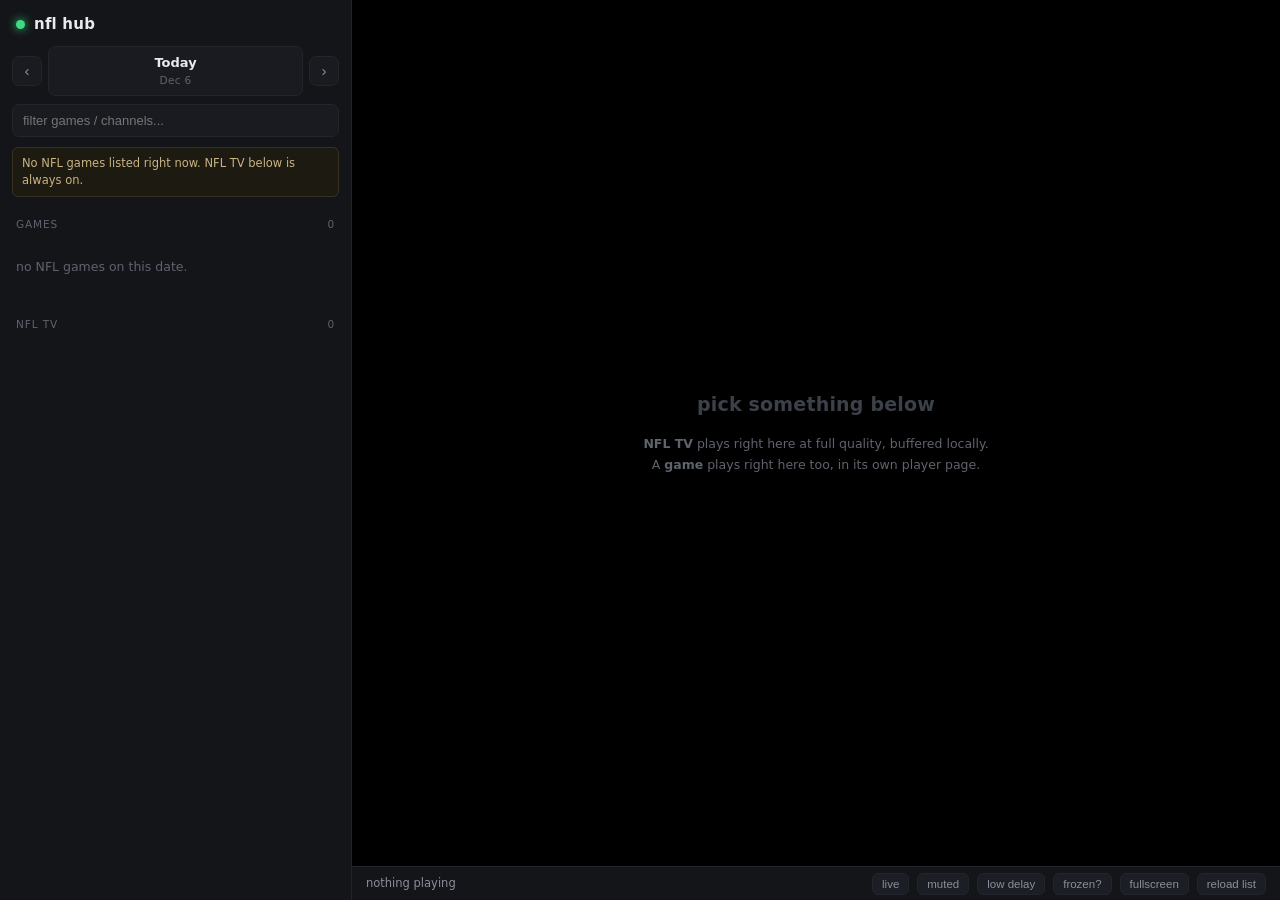
==== commit f5885640: "1.1: the Android app plays a real stream, and the sessionId bug that hid it Two things came out of r" ====
--- a/nfl/hub/index.html
+++ b/nfl/hub/index.html
@@ -1731,6 +1731,14 @@
     const i = parseInt(qp.get('chan'), 10);
     if (!isNaN(i) && channels[i]) playChannel(channels[i]);
   }
+  // deep link: /?game=<event page> runs the real game path on that page -- the
+  // harvest walk, the relay, the picture. It exists so the app can be pointed at a
+  // fixture chain without going through the schedule.
+  if (qp.has('game')){
+    const gu = qp.get('game');
+    if (/^https?:\/\//i.test(gu || ''))
+      watchGame({ name: 'deep link game', url: gu, state: 'in', time: 'now' });
+  }
   if (IN_APP && window.Hub && Hub.hubReady) Hub.hubReady();
 }
 
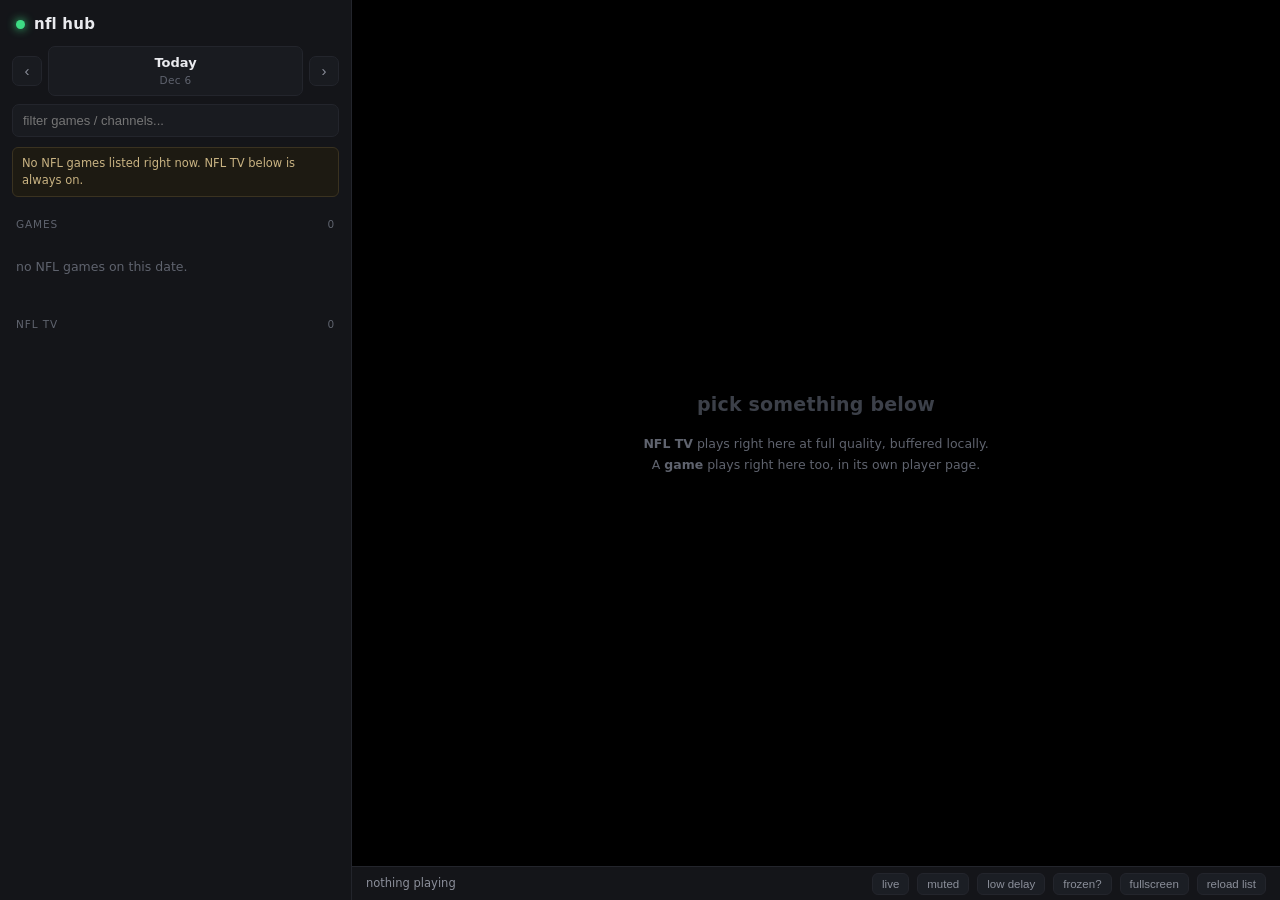
==== commit a9eea774: "1.2: best stream, measured -- and the redirect bug that was skipping the 720p channel "Give me the b" ====
--- a/nfl/hub/index.html
+++ b/nfl/hub/index.html
@@ -492,6 +492,13 @@
     relayPort = j.port || 0;
     if (variant.w){
       $('#pillQ').textContent = variant.w + 'x' + variant.h + ' @ ' + (variant.fps || '?') + 'fps';
+      $('#pillQ').className = 'pill good';
+      $('#pillQ').style.display = '';
+    } else if (variant.bw){
+      // a master without RESOLUTION lines (Pluto's stitcher is one): the relay picks
+      // by bandwidth then, so say what it picked instead of "0x0"
+      $('#pillQ').textContent = Math.round(variant.bw / 1000) + ' kbps' +
+                                (variant.fps ? ' @ ' + variant.fps + 'fps' : '');
       $('#pillQ').className = 'pill good';
       $('#pillQ').style.display = '';
     }
@@ -1337,8 +1344,15 @@
           document.body.classList.remove('iframeMode');
           toast(keys ? 'harvested the feed and its published key - playing here'
                      : 'harvested the feed - playing it here, no player page, no ads', 3000);
-          await playChannel({ name: g.name, url: h.m3u8, referer: h.referer }, false, keys);
-          return;
+          // A harvested manifest that will not start must not cost the game: fall
+          // through to the site's player page instead of dying on the spinner.
+          try {
+            await playChannel({ name: g.name, url: h.m3u8, referer: h.referer }, false, keys);
+            return;
+          } catch(e){
+            toast('that feed would not start - falling back to the player page', 3600);
+            document.body.classList.remove('iframeMode');
+          }
         }
         if (h && h.drm && !keys)
           toast('this mirror is Widevine with no published key - using the player page', 3200);
@@ -1394,11 +1408,18 @@
           }
           toast('direct feed resolved - playing in-app', 3000);
           // shaka handles the clearkey-encrypted HLS the way the provider's own
-          // player does; it reads the relay, so nothing is cross-origin
-          await playChannel({ name: g.name, url: h.m3u8, referer: h.referer },
-                            false, h.keys, true,
-                            !!(h.keys && typeof shaka !== 'undefined'));
-          return;
+          // player does; it reads the relay, so nothing is cross-origin.
+          // If that feed will not start, the player page is still one tap away --
+          // do not leave the viewer on a spinner.
+          try {
+            await playChannel({ name: g.name, url: h.m3u8, referer: h.referer },
+                              false, h.keys, true,
+                              !!(h.keys && typeof shaka !== 'undefined'));
+            return;
+          } catch(e){
+            toast('that feed would not start - falling back to the player page', 3600);
+            document.body.classList.remove('iframeMode');
+          }
       }
       // Nothing resolved. Do NOT dump the user into the ad-filled site: offer
       // the two honest choices and stay on our own page.
